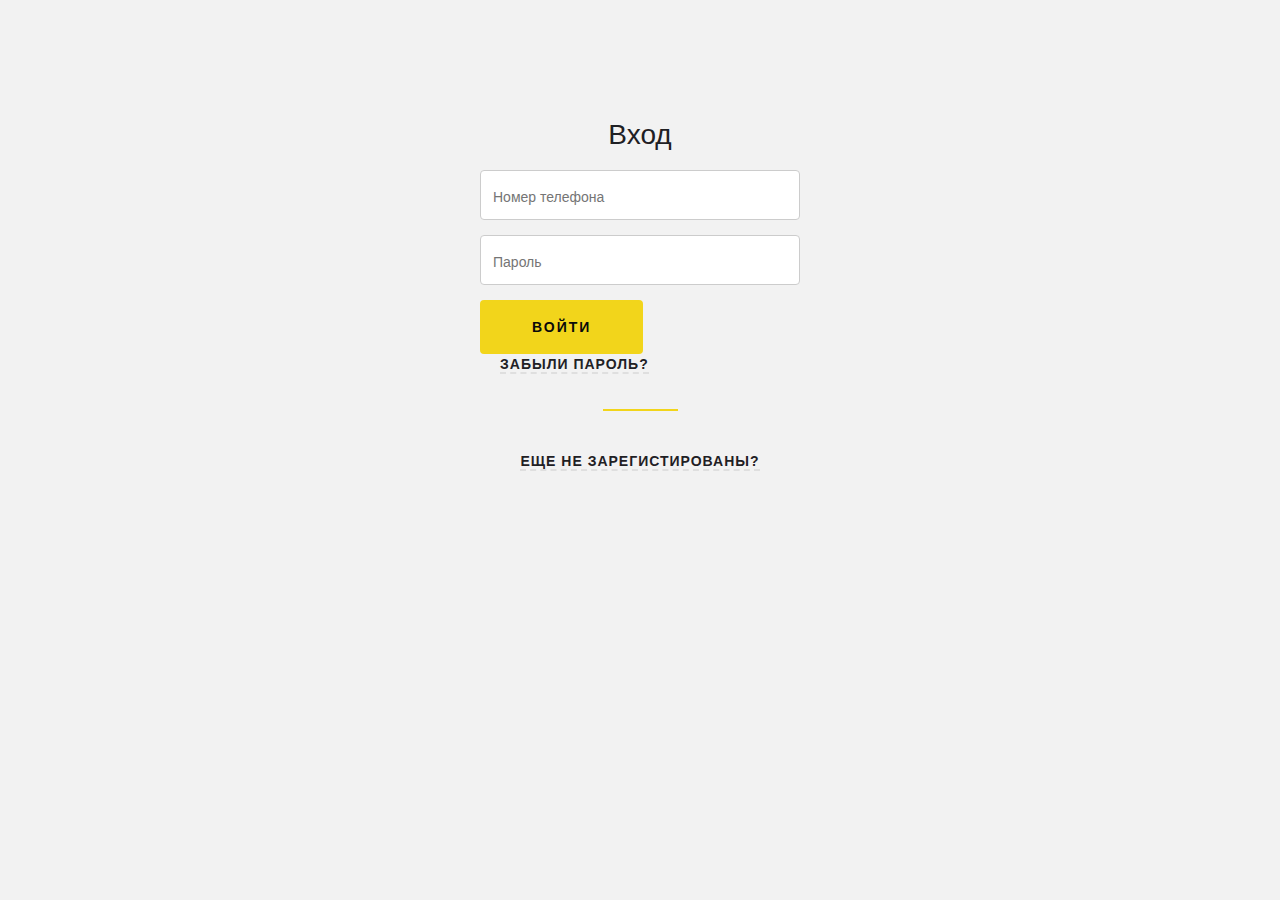
==== groozGo.html @ 77ab2c89 "New test" ====
<!DOCTYPE html>

<html lang="en" class="">
  <head>
    <meta charset="UTF-8">
    <meta name="viewport" content="width=device-width,initial-scale=1">
    <meta http-equiv="X-UA-Compatible" content="ie=edge">
    <title>Test Todo List</title>
    <link rel="shortcut icon" href="grooz/favicon.ico" type="image/x-icon">
    <meta property="og:title" content="Test Task">
    <meta property="og:description" content="For Dream Job">
    <meta property="og:image" content="grooz/assets/img/background.jpg">
   <link href="grooz/assets/css/app.css?5a51424487c95b630820" rel="stylesheet"></head>

  <body class="main">
    <div id="app">
        <transition name="fade">
        <router-view></router-view>
      </transition>
    </div>
    
        
    
    
<script type="text/javascript" src="grooz/assets/js/vendors.js?5a51424487c95b630820"></script><script type="text/javascript" src="grooz/assets/js/app.js?5a51424487c95b630820"></script></body>
</html>
---- grooz/assets/css/app.css ----
a,abbr,acronym,address,applet,article,aside,audio,b,big,blockquote,body,canvas,caption,center,cite,code,dd,del,details,dfn,div,dl,dt,em,embed,fieldset,figcaption,figure,footer,form,h1,h2,h3,h4,h5,h6,header,hgroup,html,i,iframe,img,ins,kbd,label,legend,li,mark,menu,nav,object,ol,output,p,pre,q,ruby,s,samp,section,small,span,strike,strong,sub,summary,sup,table,tbody,td,tfoot,th,thead,time,tr,tt,u,ul,var,video{margin:0;padding:0;font-size:100%;vertical-align:baseline}a{text-decoration:none}a:active,a:hover{outline:0}li,ul{list-style-type:none;margin:0;padding:0}h1,h2,h3,h4,h5,h6{font-size:100%;font-weight:400}*,:after,:before,html{-webkit-box-sizing:border-box;box-sizing:border-box}:focus{outline:0}audio,img,video{max-width:100%;height:auto}audio,canvas,iframe,img,svg,video{vertical-align:middle}iframe{border:0}textarea{resize:none;overflow:auto;vertical-align:top;box-shadow:none;-webkit-box-shadow:none;-moz-box-shadow:none}button,input,select,textarea{outline:none;border:none;font-size:100%;margin:0}button,input{line-height:normal}table{border-collapse:collapse;border-spacing:0}td,th{padding:0;text-align:left}
body{background:#f2f2f2;font-family:Open Sans,Arial,Helvetica,sans-serif;color:#1f2024;font-size:14px;line-height:1.42857143}.text-center{text-align:center}.bold{font-weight:700}.spacing-1{letter-spacing:1px}.border_bottom_dashed{border-bottom:2px dashed #dfdfdf}.uppercase{text-transform:uppercase}.no-decorate{text-decoration:none}label{display:inline-block;max-width:100%;margin-bottom:5px}.horizont-line-separator{display:inline-block;width:75px;height:2px;background-color:#f2d51b;margin:35px auto;text-align:center}.form-group{margin-bottom:15px}.form-group .form-control{display:block;width:100%;padding:6px 12px;font-size:14px;line-height:1.42857143;background-color:#fff;background-image:none;border:1px solid #ccc;border-radius:4px;color:#000;height:34px;transition:border-color .15s ease-in-out,box-shadow .15s ease-in-out,-webkit-box-shadow .15s ease-in-out}.form-group .form-control-static{padding-right:15px;padding-left:15px}.form-group .form-control:focus{border-color:#66afe9;outline:0;-webkit-box-shadow:inset 0 1px 1px rgba(0,0,0,.075),0 0 8px rgba(102,175,233,.6);box-shadow:inset 0 1px 1px rgba(0,0,0,.075),0 0 8px rgba(102,175,233,.6)}.form-group .form-control[disabled],.form-group .form-control[readonly]{background-color:#eee;opacity:1}.form-group .form-danger{color:#e34046}.has-error .form-control{border-color:#a94442}.has-error .form-control,.has-success .form-control{-webkit-box-shadow:inset 0 1px 1px rgba(0,0,0,.075);box-shadow:inset 0 1px 1px rgba(0,0,0,.075)}.has-success .form-control{border-color:#3c763d}.btn{outline:none;-webkit-box-shadow:none;box-shadow:none;display:inline-block;margin-bottom:0;font-weight:400;text-align:center;white-space:nowrap;vertical-align:middle;-ms-touch-action:manipulation;touch-action:manipulation;cursor:pointer;text-transform:uppercase;background-image:none;border:1px solid rgba(0,0,0,0);padding:6px 12px;font-size:14px;line-height:1.42857143;border-radius:4px;-webkit-user-select:none;-moz-user-select:none;-ms-user-select:none;user-select:none}.btn[disabled]{cursor:not-allowed;opacity:.65}.btn-default{color:#333;background-color:#fff;border-color:#ccc}.btn-save{text-align:right;display:block;margin-left:auto}.btn-brand{color:#282830;background-color:#f2d51b;line-height:1.44;overflow:hidden}.btn-brand,.btn-brand-outline{border-color:#f2d51b;border-radius:20px}.btn-brand-outline{color:#f2d51b;background-color:rgba(0,0,0,0)}.btn-file{padding:6px 22px}.btn-file input[type=file]{position:absolute;top:0;left:0;min-width:100%;min-height:100%;text-align:right;opacity:0;background:none repeat scroll 0 0 rgba(0,0,0,0);cursor:inherit;display:block}.btn-lg{padding:10px 16px;font-size:18px;line-height:1.3333333;border-radius:6px}.btn-bold{font-weight:700;color:#0a0a0a}.btn-active-yellow{background-color:#f2d51b;border:2px solid #f2d51b;letter-spacing:2px;padding:15px 50px;font-size:14px}.login{padding-top:100px;padding-bottom:60px;position:relative;width:25%;margin:0 auto}.login .form-control{height:50px;padding-top:9px}.login .control-label{display:none;font-size:10px;padding-top:3px;padding-left:13px;position:absolute;color:#708090;z-index:10}.login .control-label-on,.login .control-label:focus{display:inline-block}.login_content{font-weight:200}.login_title{font-weight:400;font-size:28px;margin:15px 0;padding:0}.login_send{text-align:left}.login_recovery{display:inline-block;min-width:120px;margin-left:20px;color:#212125}.login_recovery,.login_register{cursor:pointer;font-weight:600}@media (max-width:1025px){.btn-save{margin-right:auto}}@media (max-width:1199px){.login{width:33.33333%}}@media (max-width:991px){.login{width:41.66666%}}@media (max-width:766px){.login{width:91.66666%}}@media screen and (max-width:400px){.login_send{text-align:center}.login_recovery{margin-top:15px}.login_recovery,.login_register{font-size:12.8px}}
.page-content[data-v-fd01895c]{margin-top:50px;margin-bottom:33px;margin-left:235px;padding:25px 20px 10px;background-color:#fff;min-height:calc(100vh - 50px);font-family:Ubuntu,arial,sans-serif}.page-content .page-bar[data-v-fd01895c]{border-bottom:1px solid #e7ecf1;background-color:#fff;position:relative;padding:0 20px;margin:-25px -20px 0;border-radius:4px}.page-content .help-block[data-v-fd01895c]{margin-top:0;margin-bottom:5px}.page-content .label-popovers[data-v-fd01895c]{display:inline-block;width:15px;height:15px;line-height:15px;font-size:10px;background-color:#f2d51b;color:#282830;padding:0 3px;border-radius:50%;margin-left:3px;text-align:center}.page-content .page-breadcrumb[data-v-fd01895c]{padding:11px 0;display:inline-block;margin:0;list-style:none}.page-content .page-breadcrumb li[data-v-fd01895c]{display:inline-block}.page-content .fileinput-upload-button[data-v-fd01895c],.page-content .kv-hidden[data-v-fd01895c]{display:none}.page-content .row[data-v-fd01895c]{margin-right:-15px;margin-left:-15px}.page-content .form-download[data-v-fd01895c]{display:table-cell;float:none;vertical-align:bottom}.page-content .nav[data-v-fd01895c]{padding-left:0;margin-bottom:0;list-style:none;display:-webkit-box;display:-ms-flexbox;display:flex;-webkit-box-align:center;-ms-flex-align:center;align-items:center}.page-content .nav li[data-v-fd01895c],.page-content .nav li a[data-v-fd01895c]{position:relative;display:block}.page-content .nav li a[data-v-fd01895c]{padding:10px 15px;border-radius:10px;color:#282830;font-size:14px}.page-content .nav li a[data-v-fd01895c]:hover{text-decoration:none;background-color:#eee}.page-content .nav li.active a[data-v-fd01895c],.page-content .nav li.active a[data-v-fd01895c]:focus,.page-content .nav li.active a[data-v-fd01895c]:hover{cursor:auto;color:#282830;background-color:#f2d51b}.page-content .nav-pills[data-v-fd01895c]{margin-bottom:10px}.page-content .nav-container[data-v-fd01895c]{min-height:1px}.page-content .nav-container[data-v-fd01895c],.page-content .tab[data-v-fd01895c]{position:relative;padding-right:15px;padding-left:15px}.page-content .tab[data-v-fd01895c]{width:50%;margin:0 auto}.page-content .tab .help-symbol[data-v-fd01895c]{display:table-cell;vertical-align:top;position:relative}.page-content .tab .portlet-title[data-v-fd01895c]{border-bottom:1px solid #eee;padding:0;margin-bottom:10px;min-height:41px;border-radius:4px 4px 0 0}.page-content .tab .portlet-title .font-yellow-sunglo[data-v-fd01895c]{min-width:100%;text-align:center;color:#f2d51b}.page-content .tab .portlet-title .caption[data-v-fd01895c]{display:inline-block;font-size:18px;line-height:18px;padding:10px 0}.page-content .portlet-body[data-v-fd01895c]{border-radius:0 0 4px 4px;clear:both}.page-content .file-input[data-v-fd01895c]{position:relative}.page-content .file-preview[data-v-fd01895c]{border-radius:0;border:none;padding:0;width:100%;margin-bottom:3px;margin-left:-6px}.page-content .file-preview-frame[data-v-fd01895c]{width:240px;text-align:left;margin:2px 2px 2px 6px;background-color:#fff8dc;border:1px solid rgba(0,0,0,.2);padding:6px;border-radius:4px}.page-content .file-preview-frame .kv-file-content[data-v-fd01895c]{height:20px;width:160px;display:inline-block}.page-content .file-preview-frame .file-thumbnail-footer[data-v-fd01895c]{height:25px;text-align:right}.page-content .file-preview-frame .file-thumbnail-footer .btn[data-v-fd01895c]{width:25px;height:25px}.page-content .file-preview-frame .file-thumbnail-footer i[data-v-fd01895c]{display:inline-block;line-height:14px;-webkit-font-smoothing:antialiased}.page-content .file-preview-frame .btn-file input[type=file][data-v-fd01895c]{top:0;left:0;min-width:100%;min-height:100%;text-align:right;opacity:0;background:none repeat scroll 0 0 rgba(0,0,0,0);cursor:inherit;display:block}@media (max-width:767px){.page-content[data-v-fd01895c]{overflow:hidden;padding:20px 10px 10px}.page-content .tab[data-v-fd01895c]{width:100%;min-width:100%}}@media (max-width:1025px){.page-content[data-v-fd01895c]{margin-top:56px;margin-left:0;padding:20px}.page-content .page-bar[data-v-fd01895c]{background:#f3f3f3;margin-top:-20px;text-align:center}.page-content .page-breadcrumb li[data-v-fd01895c]{color:#262626;font-weight:500}.page-content .tab .portlet-title .caption[data-v-fd01895c]{text-align:left;font-size:21px}}@media (max-width:400px){.page-content .form-download[data-v-fd01895c]{display:block}.page-content .tab .help-symbol[data-v-fd01895c]{display:none}}@media (max-width:550px){.page-content .nav[data-v-fd01895c]{display:block}.page-content .nav li+li[data-v-fd01895c]{margin-left:0;margin-top:5px}}@media (max-width:991px){.page-content .tab[data-v-fd01895c]{width:83.33333333%}}
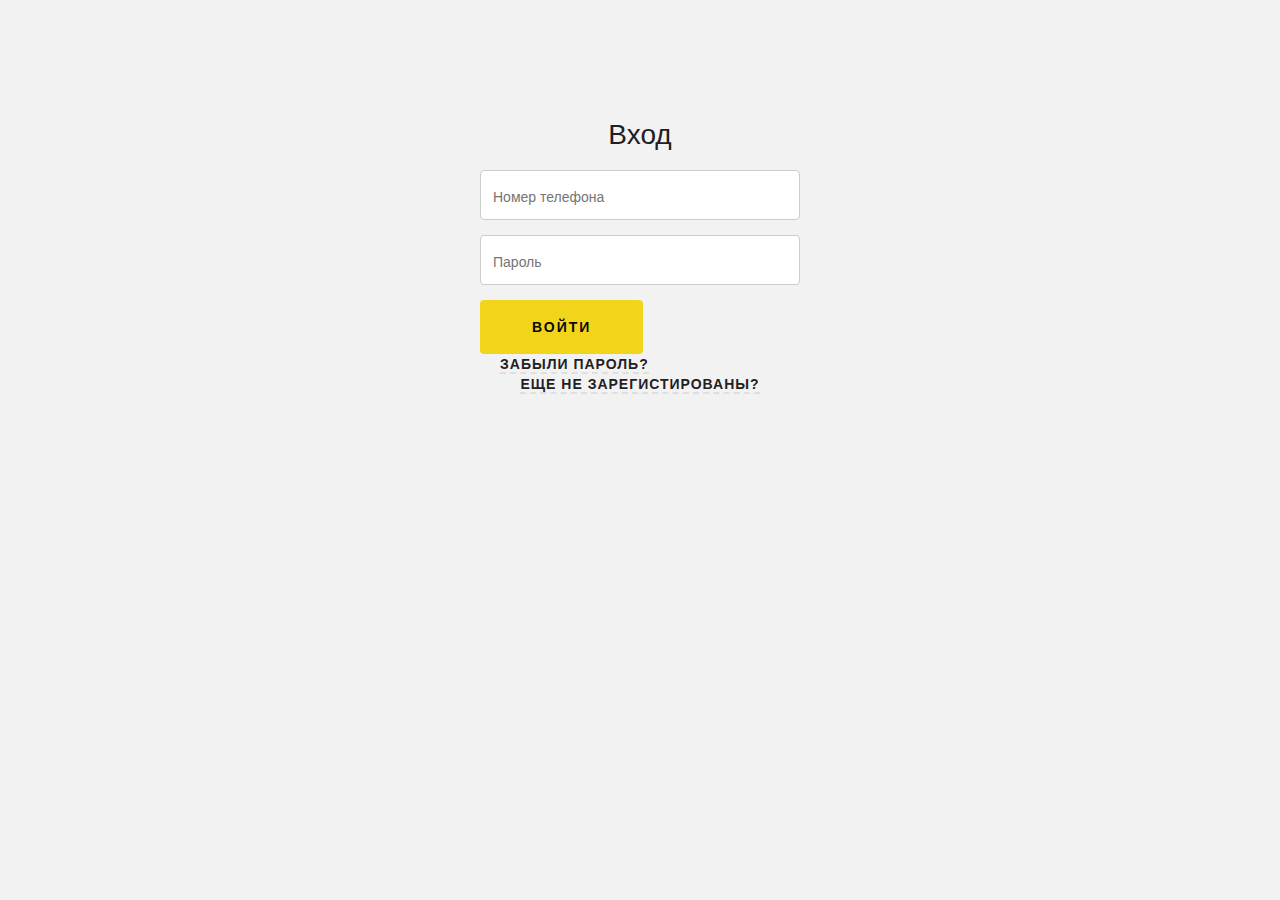
==== commit 2453e258: "fix api#1" ====
--- a/groozGo.html
+++ b/groozGo.html
@@ -5,12 +5,12 @@
     <meta charset="UTF-8">
     <meta name="viewport" content="width=device-width,initial-scale=1">
     <meta http-equiv="X-UA-Compatible" content="ie=edge">
-    <title>Test Todo List</title>
+    <title>Test Task15</title>
     <link rel="shortcut icon" href="grooz/favicon.ico" type="image/x-icon">
     <meta property="og:title" content="Test Task">
     <meta property="og:description" content="For Dream Job">
     <meta property="og:image" content="grooz/assets/img/background.jpg">
-   <link href="grooz/assets/css/app.css?5a51424487c95b630820" rel="stylesheet"></head>
+   <link href="grooz/assets/css/app.css?ffe67fb836d768b97176" rel="stylesheet"></head>
 
   <body class="main">
     <div id="app">
@@ -22,5 +22,5 @@
         
     
     
-<script type="text/javascript" src="grooz/assets/js/vendors.js?5a51424487c95b630820"></script><script type="text/javascript" src="grooz/assets/js/app.js?5a51424487c95b630820"></script></body>
+<script type="text/javascript" src="grooz/assets/js/vendors.js?ffe67fb836d768b97176"></script><script type="text/javascript" src="grooz/assets/js/app.js?ffe67fb836d768b97176"></script></body>
 </html>
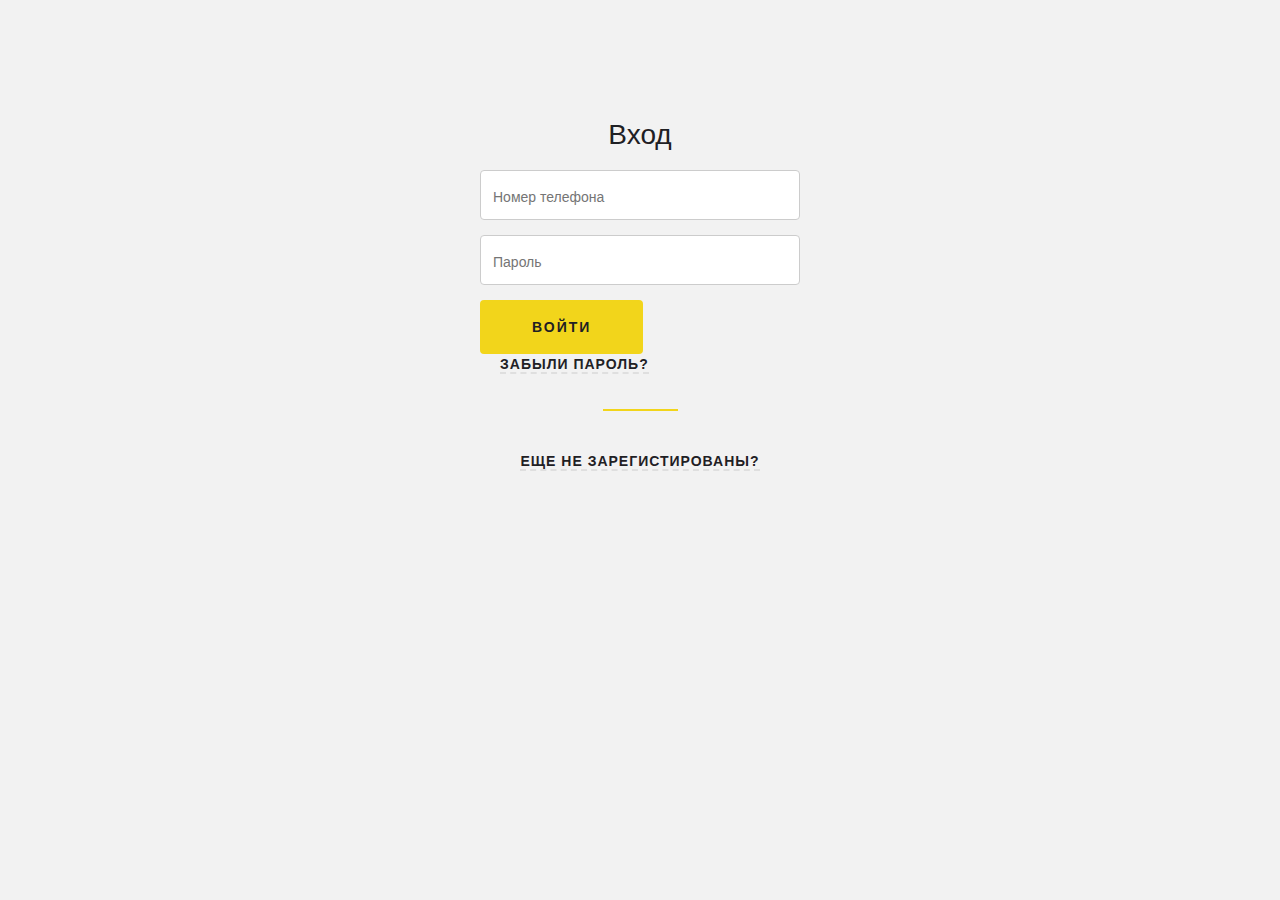
==== commit 8bc8e1ad: "fix" ====
--- a/groozGo.html
+++ b/groozGo.html
@@ -10,7 +10,7 @@
     <meta property="og:title" content="Test Task">
     <meta property="og:description" content="For Dream Job">
     <meta property="og:image" content="grooz/assets/img/background.jpg">
-   <link href="grooz/assets/css/app.css?ffe67fb836d768b97176" rel="stylesheet"></head>
+   <link href="grooz/assets/css/app.css?22ce9d3aa98268468052" rel="stylesheet"></head>
 
   <body class="main">
     <div id="app">
@@ -22,5 +22,5 @@
         
     
     
-<script type="text/javascript" src="grooz/assets/js/vendors.js?ffe67fb836d768b97176"></script><script type="text/javascript" src="grooz/assets/js/app.js?ffe67fb836d768b97176"></script></body>
+<script type="text/javascript" src="grooz/assets/js/vendors.js?22ce9d3aa98268468052"></script><script type="text/javascript" src="grooz/assets/js/app.js?22ce9d3aa98268468052"></script></body>
 </html>
--- a/grooz/assets/css/app.css
+++ b/grooz/assets/css/app.css
@@ -1,3 +1,3 @@
-a,abbr,acronym,address,applet,article,aside,audio,b,big,blockquote,body,canvas,caption,center,cite,code,dd,del,details,dfn,div,dl,dt,em,embed,fieldset,figcaption,figure,footer,form,h1,h2,h3,h4,h5,h6,header,hgroup,html,i,iframe,img,ins,kbd,label,legend,li,mark,menu,nav,object,ol,output,p,pre,q,ruby,s,samp,section,small,span,strike,strong,sub,summary,sup,table,tbody,td,tfoot,th,thead,time,tr,tt,u,ul,var,video{margin:0;padding:0;font-size:100%;vertical-align:baseline}a{text-decoration:none}a:active,a:hover{outline:0}li,ul{list-style-type:none;margin:0;padding:0}h1,h2,h3,h4,h5,h6{font-size:100%;font-weight:400}*,:after,:before,html{-webkit-box-sizing:border-box;box-sizing:border-box}:focus{outline:0}audio,img,video{max-width:100%;height:auto}audio,canvas,iframe,img,svg,video{vertical-align:middle}iframe{border:0}textarea{resize:none;overflow:auto;vertical-align:top;box-shadow:none;-webkit-box-shadow:none;-moz-box-shadow:none}button,input,select,textarea{outline:none;border:none;font-size:100%;margin:0}button,input{line-height:normal}table{border-collapse:collapse;border-spacing:0}td,th{padding:0;text-align:left}
-body{background:#f2f2f2;font-family:Open Sans,Arial,Helvetica,sans-serif;color:#1f2024;font-size:14px;line-height:1.42857143}.text-center{text-align:center}.bold{font-weight:700}.spacing-1{letter-spacing:1px}.border_bottom_dashed{border-bottom:2px dashed #dfdfdf}.uppercase{text-transform:uppercase}.no-decorate{text-decoration:none}label{display:inline-block;max-width:100%;margin-bottom:5px}.horizont-line-separator{display:inline-block;width:75px;height:2px;background-color:#f2d51b;margin:35px auto;text-align:center}.form-group{margin-bottom:15px}.form-group .form-control{display:block;width:100%;padding:6px 12px;font-size:14px;line-height:1.42857143;background-color:#fff;background-image:none;border:1px solid #ccc;border-radius:4px;color:#000;height:34px;transition:border-color .15s ease-in-out,box-shadow .15s ease-in-out,-webkit-box-shadow .15s ease-in-out}.form-group .form-control-static{padding-right:15px;padding-left:15px}.form-group .form-control:focus{border-color:#66afe9;outline:0;-webkit-box-shadow:inset 0 1px 1px rgba(0,0,0,.075),0 0 8px rgba(102,175,233,.6);box-shadow:inset 0 1px 1px rgba(0,0,0,.075),0 0 8px rgba(102,175,233,.6)}.form-group .form-control[disabled],.form-group .form-control[readonly]{background-color:#eee;opacity:1}.form-group .form-danger{color:#e34046}.has-error .form-control{border-color:#a94442}.has-error .form-control,.has-success .form-control{-webkit-box-shadow:inset 0 1px 1px rgba(0,0,0,.075);box-shadow:inset 0 1px 1px rgba(0,0,0,.075)}.has-success .form-control{border-color:#3c763d}.btn{outline:none;-webkit-box-shadow:none;box-shadow:none;display:inline-block;margin-bottom:0;font-weight:400;text-align:center;white-space:nowrap;vertical-align:middle;-ms-touch-action:manipulation;touch-action:manipulation;cursor:pointer;text-transform:uppercase;background-image:none;border:1px solid rgba(0,0,0,0);padding:6px 12px;font-size:14px;line-height:1.42857143;border-radius:4px;-webkit-user-select:none;-moz-user-select:none;-ms-user-select:none;user-select:none}.btn[disabled]{cursor:not-allowed;opacity:.65}.btn-default{color:#333;background-color:#fff;border-color:#ccc}.btn-save{text-align:right;display:block;margin-left:auto}.btn-brand{color:#282830;background-color:#f2d51b;line-height:1.44;overflow:hidden}.btn-brand,.btn-brand-outline{border-color:#f2d51b;border-radius:20px}.btn-brand-outline{color:#f2d51b;background-color:rgba(0,0,0,0)}.btn-file{padding:6px 22px}.btn-file input[type=file]{position:absolute;top:0;left:0;min-width:100%;min-height:100%;text-align:right;opacity:0;background:none repeat scroll 0 0 rgba(0,0,0,0);cursor:inherit;display:block}.btn-lg{padding:10px 16px;font-size:18px;line-height:1.3333333;border-radius:6px}.btn-bold{font-weight:700;color:#0a0a0a}.btn-active-yellow{background-color:#f2d51b;border:2px solid #f2d51b;letter-spacing:2px;padding:15px 50px;font-size:14px}.login{padding-top:100px;padding-bottom:60px;position:relative;width:25%;margin:0 auto}.login .form-control{height:50px;padding-top:9px}.login .control-label{display:none;font-size:10px;padding-top:3px;padding-left:13px;position:absolute;color:#708090;z-index:10}.login .control-label-on,.login .control-label:focus{display:inline-block}.login_content{font-weight:200}.login_title{font-weight:400;font-size:28px;margin:15px 0;padding:0}.login_send{text-align:left}.login_recovery{display:inline-block;min-width:120px;margin-left:20px;color:#212125}.login_recovery,.login_register{cursor:pointer;font-weight:600}@media (max-width:1025px){.btn-save{margin-right:auto}}@media (max-width:1199px){.login{width:33.33333%}}@media (max-width:991px){.login{width:41.66666%}}@media (max-width:766px){.login{width:91.66666%}}@media screen and (max-width:400px){.login_send{text-align:center}.login_recovery{margin-top:15px}.login_recovery,.login_register{font-size:12.8px}}
-.page-content[data-v-fd01895c]{margin-top:50px;margin-bottom:33px;margin-left:235px;padding:25px 20px 10px;background-color:#fff;min-height:calc(100vh - 50px);font-family:Ubuntu,arial,sans-serif}.page-content .page-bar[data-v-fd01895c]{border-bottom:1px solid #e7ecf1;background-color:#fff;position:relative;padding:0 20px;margin:-25px -20px 0;border-radius:4px}.page-content .help-block[data-v-fd01895c]{margin-top:0;margin-bottom:5px}.page-content .label-popovers[data-v-fd01895c]{display:inline-block;width:15px;height:15px;line-height:15px;font-size:10px;background-color:#f2d51b;color:#282830;padding:0 3px;border-radius:50%;margin-left:3px;text-align:center}.page-content .page-breadcrumb[data-v-fd01895c]{padding:11px 0;display:inline-block;margin:0;list-style:none}.page-content .page-breadcrumb li[data-v-fd01895c]{display:inline-block}.page-content .fileinput-upload-button[data-v-fd01895c],.page-content .kv-hidden[data-v-fd01895c]{display:none}.page-content .row[data-v-fd01895c]{margin-right:-15px;margin-left:-15px}.page-content .form-download[data-v-fd01895c]{display:table-cell;float:none;vertical-align:bottom}.page-content .nav[data-v-fd01895c]{padding-left:0;margin-bottom:0;list-style:none;display:-webkit-box;display:-ms-flexbox;display:flex;-webkit-box-align:center;-ms-flex-align:center;align-items:center}.page-content .nav li[data-v-fd01895c],.page-content .nav li a[data-v-fd01895c]{position:relative;display:block}.page-content .nav li a[data-v-fd01895c]{padding:10px 15px;border-radius:10px;color:#282830;font-size:14px}.page-content .nav li a[data-v-fd01895c]:hover{text-decoration:none;background-color:#eee}.page-content .nav li.active a[data-v-fd01895c],.page-content .nav li.active a[data-v-fd01895c]:focus,.page-content .nav li.active a[data-v-fd01895c]:hover{cursor:auto;color:#282830;background-color:#f2d51b}.page-content .nav-pills[data-v-fd01895c]{margin-bottom:10px}.page-content .nav-container[data-v-fd01895c]{min-height:1px}.page-content .nav-container[data-v-fd01895c],.page-content .tab[data-v-fd01895c]{position:relative;padding-right:15px;padding-left:15px}.page-content .tab[data-v-fd01895c]{width:50%;margin:0 auto}.page-content .tab .help-symbol[data-v-fd01895c]{display:table-cell;vertical-align:top;position:relative}.page-content .tab .portlet-title[data-v-fd01895c]{border-bottom:1px solid #eee;padding:0;margin-bottom:10px;min-height:41px;border-radius:4px 4px 0 0}.page-content .tab .portlet-title .font-yellow-sunglo[data-v-fd01895c]{min-width:100%;text-align:center;color:#f2d51b}.page-content .tab .portlet-title .caption[data-v-fd01895c]{display:inline-block;font-size:18px;line-height:18px;padding:10px 0}.page-content .portlet-body[data-v-fd01895c]{border-radius:0 0 4px 4px;clear:both}.page-content .file-input[data-v-fd01895c]{position:relative}.page-content .file-preview[data-v-fd01895c]{border-radius:0;border:none;padding:0;width:100%;margin-bottom:3px;margin-left:-6px}.page-content .file-preview-frame[data-v-fd01895c]{width:240px;text-align:left;margin:2px 2px 2px 6px;background-color:#fff8dc;border:1px solid rgba(0,0,0,.2);padding:6px;border-radius:4px}.page-content .file-preview-frame .kv-file-content[data-v-fd01895c]{height:20px;width:160px;display:inline-block}.page-content .file-preview-frame .file-thumbnail-footer[data-v-fd01895c]{height:25px;text-align:right}.page-content .file-preview-frame .file-thumbnail-footer .btn[data-v-fd01895c]{width:25px;height:25px}.page-content .file-preview-frame .file-thumbnail-footer i[data-v-fd01895c]{display:inline-block;line-height:14px;-webkit-font-smoothing:antialiased}.page-content .file-preview-frame .btn-file input[type=file][data-v-fd01895c]{top:0;left:0;min-width:100%;min-height:100%;text-align:right;opacity:0;background:none repeat scroll 0 0 rgba(0,0,0,0);cursor:inherit;display:block}@media (max-width:767px){.page-content[data-v-fd01895c]{overflow:hidden;padding:20px 10px 10px}.page-content .tab[data-v-fd01895c]{width:100%;min-width:100%}}@media (max-width:1025px){.page-content[data-v-fd01895c]{margin-top:56px;margin-left:0;padding:20px}.page-content .page-bar[data-v-fd01895c]{background:#f3f3f3;margin-top:-20px;text-align:center}.page-content .page-breadcrumb li[data-v-fd01895c]{color:#262626;font-weight:500}.page-content .tab .portlet-title .caption[data-v-fd01895c]{text-align:left;font-size:21px}}@media (max-width:400px){.page-content .form-download[data-v-fd01895c]{display:block}.page-content .tab .help-symbol[data-v-fd01895c]{display:none}}@media (max-width:550px){.page-content .nav[data-v-fd01895c]{display:block}.page-content .nav li+li[data-v-fd01895c]{margin-left:0;margin-top:5px}}@media (max-width:991px){.page-content .tab[data-v-fd01895c]{width:83.33333333%}}
+a,abbr,acronym,address,applet,article,aside,audio,b,big,blockquote,body,canvas,caption,center,cite,code,dd,del,details,dfn,div,dl,dt,em,embed,fieldset,figcaption,figure,footer,form,h1,h2,h3,h4,h5,h6,header,hgroup,html,i,iframe,img,ins,kbd,label,legend,li,mark,menu,nav,object,ol,output,p,pre,q,ruby,s,samp,section,small,span,strike,strong,sub,summary,sup,table,tbody,td,tfoot,th,thead,time,tr,tt,u,ul,var,video{margin:0;padding:0;font-size:100%;vertical-align:baseline}a{text-decoration:none}a:active,a:hover{outline:0}li,ul{list-style-type:none;margin:0;padding:0}h1,h2,h3,h4,h5,h6{font-size:100%;font-weight:400}*,:after,:before,html{-webkit-box-sizing:border-box;box-sizing:border-box}:focus{outline:0}audio,img,video{max-width:100%;height:auto}audio,canvas,iframe,img,svg,video{vertical-align:middle}iframe{border:0}textarea{resize:none;overflow:auto;vertical-align:top;box-shadow:none;-webkit-box-shadow:none;-moz-box-shadow:none}button,input,select,textarea{outline:none;border:none;font-size:100%;margin:0}button,input{line-height:normal}table{border-collapse:collapse;border-spacing:0}td,th{padding:0;text-align:left}.tooltip{display:block!important;z-index:10000;max-width:320px}.tooltip .tooltip-inner{background:#000;color:#fff;border-radius:16px;padding:5px 10px 4px}.tooltip .tooltip-arrow{width:0;height:0;border-style:solid;position:absolute;margin:5px;border-color:#000;z-index:1}.tooltip[x-placement^=top]{margin-bottom:5px}.tooltip[x-placement^=top] .tooltip-arrow{border-width:5px 5px 0;border-left-color:rgba(0,0,0,0)!important;border-right-color:rgba(0,0,0,0)!important;border-bottom-color:rgba(0,0,0,0)!important;bottom:-5px;left:calc(50% - 5px);margin-top:0;margin-bottom:0}.tooltip[x-placement^=bottom]{margin-top:5px}.tooltip[x-placement^=bottom] .tooltip-arrow{border-width:0 5px 5px;border-left-color:rgba(0,0,0,0)!important;border-right-color:rgba(0,0,0,0)!important;border-top-color:rgba(0,0,0,0)!important;top:-5px;left:calc(50% - 5px);margin-top:0;margin-bottom:0}.tooltip[x-placement^=right]{margin-left:5px}.tooltip[x-placement^=right] .tooltip-arrow{border-width:5px 5px 5px 0;border-left-color:rgba(0,0,0,0)!important;border-top-color:rgba(0,0,0,0)!important;border-bottom-color:rgba(0,0,0,0)!important;left:-5px;top:calc(50% - 5px);margin-left:0;margin-right:0}.tooltip[x-placement^=left]{margin-right:5px}.tooltip[x-placement^=left] .tooltip-arrow{border-width:5px 0 5px 5px;border-top-color:rgba(0,0,0,0)!important;border-right-color:rgba(0,0,0,0)!important;border-bottom-color:rgba(0,0,0,0)!important;right:-5px;top:calc(50% - 5px);margin-left:0;margin-right:0}.tooltip.popover .popover-inner{background:#f9f9f9;color:#000;padding:24px;border-radius:5px;-webkit-box-shadow:0 5px 30px rgba(0,0,0,.1);box-shadow:0 5px 30px rgba(0,0,0,.1)}.tooltip.popover .popover-arrow{border-color:#f9f9f9}.tooltip[aria-hidden=true]{visibility:hidden;opacity:0;-webkit-transition:opacity .15s,visibility .15s;-o-transition:opacity .15s,visibility .15s;transition:opacity .15s,visibility .15s}.tooltip[aria-hidden=false]{visibility:visible;opacity:1;-webkit-transition:opacity .15s;-o-transition:opacity .15s;transition:opacity .15s}
+body{background:#f2f2f2;font-family:Open Sans,Arial,Helvetica,sans-serif;color:#1f2024;font-size:14px;line-height:1.42857143}.text-center{text-align:center}.bold{font-weight:700}.spacing-1{letter-spacing:1px}.border_bottom_dashed{border-bottom:2px dashed #dfdfdf}.uppercase{text-transform:uppercase}.no-decorate{text-decoration:none}label{display:inline-block;max-width:100%;margin-bottom:5px}.form-group{margin-bottom:15px}.form-group .form-control{display:block;width:100%;padding:6px 12px;font-size:14px;line-height:1.42857143;background-color:#fff;background-image:none;border:1px solid #ccc;border-radius:4px;color:#1f2024;height:34px;transition:border-color .15s ease-in-out,box-shadow .15s ease-in-out,-webkit-box-shadow .15s ease-in-out}.form-group .form-control-static{padding-right:15px;padding-left:15px}.form-group .form-control:focus{border-color:#66afe9;outline:0;-webkit-box-shadow:inset 0 1px 1px rgba(0,0,0,.075),0 0 8px rgba(102,175,233,.6);box-shadow:inset 0 1px 1px rgba(0,0,0,.075),0 0 8px rgba(102,175,233,.6)}.form-group .form-control[disabled],.form-group .form-control[readonly]{background-color:#eee;opacity:1}.form-group .form-danger{color:#e34046}.has-error .form-control{border-color:#e34046}.has-error .form-control,.has-success .form-control{-webkit-box-shadow:inset 0 1px 1px rgba(0,0,0,.075);box-shadow:inset 0 1px 1px rgba(0,0,0,.075)}.has-success .form-control{border-color:#3c763d}.btn{outline:none;-webkit-box-shadow:none;box-shadow:none;display:inline-block;margin-bottom:0;font-weight:400;text-align:center;white-space:nowrap;vertical-align:middle;-ms-touch-action:manipulation;touch-action:manipulation;cursor:pointer;text-transform:uppercase;background-image:none;border:1px solid rgba(0,0,0,0);padding:6px 12px;font-size:14px;line-height:1.42857143;border-radius:4px;-webkit-user-select:none;-moz-user-select:none;-ms-user-select:none;user-select:none}.btn[disabled]{cursor:not-allowed;opacity:.65}.btn-default{color:#333;background-color:#fff;border-color:#ccc}.btn-save{text-align:right;display:block;margin-left:auto}.btn-brand{color:#282830;background-color:#f2d51b;line-height:1.44;overflow:hidden}.btn-brand,.btn-brand-outline{border-color:#f2d51b;border-radius:20px}.btn-brand-outline{color:#f2d51b;background-color:rgba(0,0,0,0)}.btn-file{padding:6px 22px}.btn-file input[type=file]{position:absolute;top:0;left:0;min-width:100%;min-height:100%;text-align:right;opacity:0;background:none repeat scroll 0 0 rgba(0,0,0,0);cursor:inherit;display:block}.btn-lg{padding:10px 16px;font-size:18px;line-height:1.3333333;border-radius:6px}.btn-bold{font-weight:700;color:#1f2024}.btn-active-yellow{background-color:#f2d51b;border:2px solid #f2d51b;letter-spacing:2px;padding:15px 50px;font-size:14px}.login{padding-top:100px;padding-bottom:60px;position:relative;width:25%;margin:0 auto}.login .form-control{height:50px;padding-top:9px}.login-line-separator{display:inline-block;width:75px;height:2px;background-color:#f2d51b;margin:35px auto;text-align:center}.login .control-label{display:none;font-size:10px;padding-top:3px;padding-left:13px;position:absolute;color:#708090;z-index:10}.login .control-label-on,.login .control-label:focus{display:inline-block}.login_content{font-weight:200}.login_title{font-weight:400;font-size:28px;margin:15px 0;padding:0}.login_send{text-align:left}.login_recovery{display:inline-block;min-width:120px;margin-left:20px;color:#212125}.login_recovery,.login_register{cursor:pointer;font-weight:600}@media (max-width:550px){.form-group .form-control{font-size:16px}}@media (max-width:1025px){.btn-save{margin-right:auto}}@media (max-width:1199px){.login{width:33.33333%}}@media (max-width:991px){.login{width:41.66666%}}@media (max-width:766px){.login{width:91.66666%}}@media screen and (max-width:400px){.login_send{text-align:center}.login_recovery{margin-top:15px}.login_recovery,.login_register{font-size:12.8px}}
+.company[data-v-fd01895c]{margin-top:50px;margin-bottom:33px;margin-left:235px;padding:25px 20px 10px;background-color:#fff;min-height:calc(100vh - 50px);font-family:Ubuntu,arial,sans-serif}.company .control-label[data-v-fd01895c]{position:relative}.company .label-popovers[data-v-fd01895c]{display:inline-block;width:15px;height:15px;line-height:15px;font-size:10px;background-color:#f2d51b;color:#282830;padding:0 3px;border-radius:50%;margin-left:3px;text-align:center}.company .company-bar[data-v-fd01895c]{border-bottom:1px solid #e7ecf1;background-color:#fff;position:relative;padding:0 20px;margin:-25px -20px 0;border-radius:4px}.company .company-suggestions-container[data-v-fd01895c]{display:block;position:relative;margin:0;padding:0}.company .company-suggestions-container .company-suggestions[data-v-fd01895c]{background:#fff;border:1px solid #999;-webkit-box-sizing:border-box;box-sizing:border-box;cursor:default;z-index:9999;position:absolute;left:0;top:0;width:100%}.company .company-suggestions-container .company-suggestions-item[data-v-fd01895c]{padding:4px;overflow:hidden;cursor:pointer}.company .company-suggestions-container .company-suggestions-item[data-v-fd01895c]:hover{background:#ccc}.company .company-suggestions-container .company-suggestions-text[data-v-fd01895c]{color:#777;white-space:nowrap;overflow:hidden;-o-text-overflow:ellipsis;text-overflow:ellipsis}.company .company-suggestions-container .company-suggestions-text_inline[data-v-fd01895c]{display:inline-block;min-width:6em;vertical-align:bottom;margin:0 .5em 0 0}.company .company-suggestions-container .company-suggestions-hint[data-v-fd01895c]{padding:4px;white-space:nowrap;overflow:hidden;color:#777;font-size:85%}.company .company-help-block[data-v-fd01895c]{margin-top:0;margin-bottom:5px;color:#e34046}.company .company-breadcrumb[data-v-fd01895c]{padding:11px 0;display:inline-block;margin:0;list-style:none}.company .company-breadcrumb li[data-v-fd01895c]{display:inline-block}.company .company-hidden[data-v-fd01895c],.company .company-upload-button[data-v-fd01895c]{display:none}.company .company-content[data-v-fd01895c]{margin-right:-15px;margin-left:-15px}.company .company-form-download[data-v-fd01895c]{display:table-cell;float:none;vertical-align:bottom}.company .company-form-download-container[data-v-fd01895c]{display:table}.company .company-nav[data-v-fd01895c]{padding-left:0;margin-bottom:0;list-style:none;display:-webkit-box;display:-ms-flexbox;display:flex;-webkit-box-align:center;-ms-flex-align:center;align-items:center}.company .company-nav li[data-v-fd01895c],.company .company-nav li a[data-v-fd01895c]{position:relative;display:block}.company .company-nav li a[data-v-fd01895c]{padding:10px 15px;border-radius:10px;color:#282830;font-size:14px}.company .company-nav li a[data-v-fd01895c]:hover{text-decoration:none;background-color:#eee}.company .company-nav li.active a[data-v-fd01895c],.company .company-nav li.active a[data-v-fd01895c]:focus,.company .company-nav li.active a[data-v-fd01895c]:hover{cursor:auto;color:#282830;background-color:#f2d51b}.company .company-nav-pills[data-v-fd01895c]{margin-bottom:10px}.company .company-nav-container[data-v-fd01895c]{min-height:1px}.company .company-nav-container[data-v-fd01895c],.company .content[data-v-fd01895c]{position:relative;padding-right:15px;padding-left:15px}.company .content[data-v-fd01895c]{width:50%;margin:0 auto}.company .content-help-symbol[data-v-fd01895c]{display:table-cell;vertical-align:top;position:relative}.company .content-title[data-v-fd01895c]{border-bottom:1px solid #eee;padding:0;margin-bottom:10px;min-height:41px;border-radius:4px 4px 0 0}.company .content-title .content-title-yellow[data-v-fd01895c]{min-width:100%;text-align:center;color:#f2d51b}.company .content-title .content-text[data-v-fd01895c]{display:inline-block;font-size:18px;line-height:18px;padding:10px 0}.company .content-body[data-v-fd01895c]{border-radius:0 0 4px 4px;clear:both}.company .file-input[data-v-fd01895c]{position:relative}.company .file-preview[data-v-fd01895c]{border-radius:0;border:none;padding:0;width:100%;margin-bottom:3px;margin-left:-6px}.company .file-preview-footer[data-v-fd01895c]{height:25px;text-align:right}.company .file-preview-footer .btn[data-v-fd01895c]{width:25px;height:25px}.company .file-preview-footer i[data-v-fd01895c]{display:inline-block;line-height:14px;-webkit-font-smoothing:antialiased}.company .file-preview-frame[data-v-fd01895c]{width:240px;text-align:left;margin:2px 2px 2px 6px;background-color:#eee;border:1px solid rgba(0,0,0,.2);padding:6px;border-radius:4px}.company .file-preview-frame-content[data-v-fd01895c]{height:20px;width:160px;display:inline-block}.company .file-preview-frame .btn-file input[type=file][data-v-fd01895c]{top:0;left:0;min-width:100%;min-height:100%;text-align:right;opacity:0;background:none repeat scroll 0 0 rgba(0,0,0,0);cursor:inherit;display:block}@media (max-width:767px){.company[data-v-fd01895c]{overflow:hidden;padding:20px 10px 10px}.company .content[data-v-fd01895c]{width:100%;min-width:100%}}@media (max-width:1025px){.company[data-v-fd01895c]{margin-top:56px;margin-left:0;padding:20px}.company .company-bar[data-v-fd01895c]{background:#f3f3f3;margin-top:-20px;text-align:center}.company .company-breadcrumb li[data-v-fd01895c]{color:#282830;font-weight:500}.company .content-title .content-text[data-v-fd01895c]{text-align:left;font-size:21px}}@media (max-width:1023px){.company .label-popovers[data-v-fd01895c]{opacity:0;z-index:-10000}}@media (max-width:400px){.company .company-form-download[data-v-fd01895c]{display:block}.company .content-help-symbol[data-v-fd01895c]{display:none}}@media (max-width:550px){.company .company-nav[data-v-fd01895c]{display:block}.company .company-nav li+li[data-v-fd01895c]{margin-left:0;margin-top:5px}}@media (max-width:991px){.company .content[data-v-fd01895c]{width:83.33333333%}}
